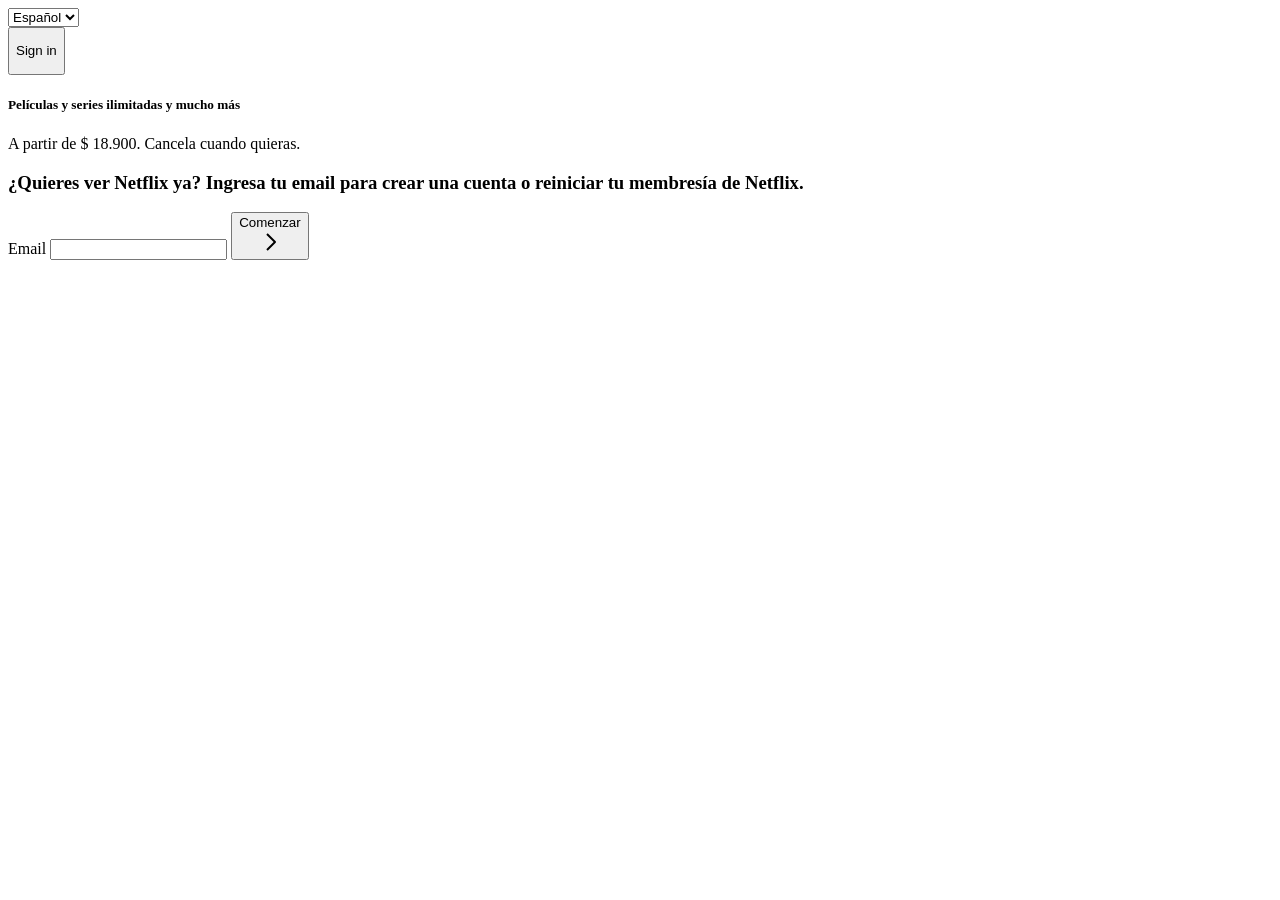
==== index.html @ 689d6ef3 "feat: hero login register estructurado en html" ====
<!DOCTYPE html>
<html lang="en">
<head>
    <meta charset="UTF-8">
    <meta name="viewport" content="width=device-width, initial-scale=1.0">
    <title>Netflix - Landing Page</title>
</head>
<body class="general-container">
    <main>
        <!--

        En esta sección de código habita el encabezado principal de la página
        contiene el logo de la plataforma, drop down list box que permite cambiar el idioma 
        y el botón para iniciar sessión, además, tenemos un titulo que nos da una introduccion a la landing page,
        un input para ingresar el correo electronico y ademas un botón pasar a la opción de registrarse
        
        -->

        <section class="hero-login-register">
            <header class="hero-cont-nav">

                <nav class="hero-nav-principal">

                    <div class="hero-cont-logo"></div>

                    <div class="hero-cont-buttons">

                        <div class="hero-language-container">
                            <select id="languageSelector">
                                <option value="es">Español</option>
                                <option value="en">English</option>
                            </select>
                        </div>

                        <button class="hero-sign-in">
                            <p class="sign-in">Sign in</p>
                        </button>
                    </div>

                </nav>

                <section class="hero-form">
                    <section class="section-register">

                        <article class="casilla-1">
                            <h1 class="title-description" id="title-description">Películas y series ilimitadas y mucho más</h1>
                            <p class="txt-description" id="txt-description">A partir de $ 18.900. Cancela cuando quieras.</p>
                        </article>

                        <article class="casilla-2">

                            <h3 class="register-txt">¿Quieres ver Netflix ya? Ingresa tu email para crear una cuenta o reiniciar tu membresía de Netflix.</h3>    

                            <div class="mini-form">

                                <label for="email">Email</label>
                                <input type="email" name="email-register" id="user-email">

                                <button class="comenzar" type="submit">Comenzar<div aria-hidden="true" class="flechita"><svg viewBox="0 0 24 24" width="24" height="24" data-icon="ChevronRightMedium" data-icon-id=":r4:" aria-hidden="true" xmlns="http://www.w3.org/2000/svg" fill="none" role="img"><path fill="currentColor" fill-rule="evenodd" d="m15.586 12-7.293 7.293 1.414 1.414 8-8a1 1 0 0 0 0-1.414l-8-8-1.414 1.414z" clip-rule="evenodd"></path></svg></div></button>

                            </div>
                        </article>
                    </section>
                </section>

            </header>
        </section>

    </main>
</body>
</html>
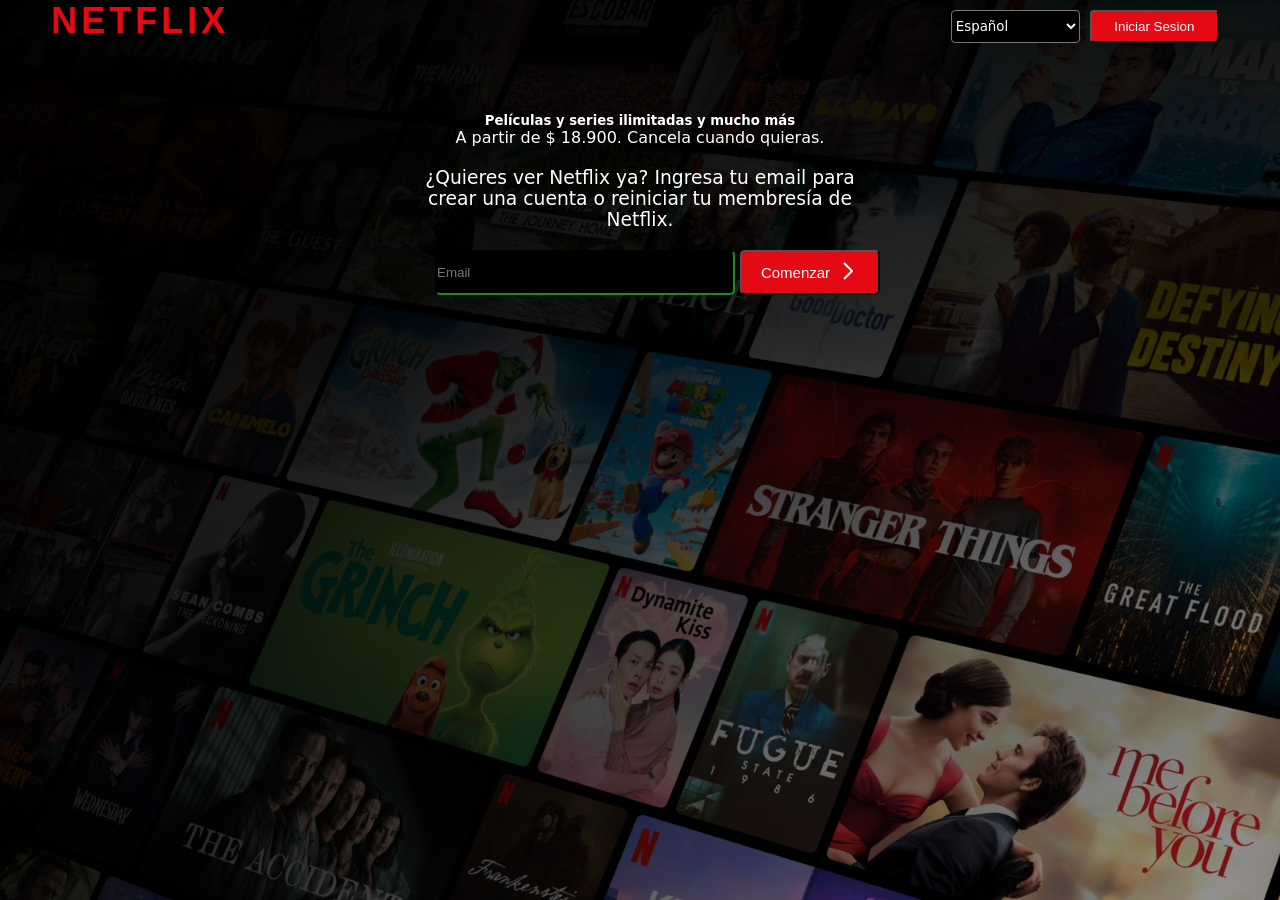
==== commit d15a20fe: "feat: css básico implementado" ====
--- a/index.html
+++ b/index.html
@@ -3,6 +3,7 @@
 <head>
     <meta charset="UTF-8">
     <meta name="viewport" content="width=device-width, initial-scale=1.0">
+    <link rel="stylesheet" href="style.css">
     <title>Netflix - Landing Page</title>
 </head>
 <body class="general-container">
@@ -13,15 +14,17 @@
         contiene el logo de la plataforma, drop down list box que permite cambiar el idioma 
         y el botón para iniciar sessión, además, tenemos un titulo que nos da una introduccion a la landing page,
         un input para ingresar el correo electronico y ademas un botón pasar a la opción de registrarse
-        
+
         -->
 
         <section class="hero-login-register">
-            <header class="hero-cont-nav">
+            <header class="hero-cont-register">
 
                 <nav class="hero-nav-principal">
 
-                    <div class="hero-cont-logo"></div>
+                    <div class="hero-cont-logo">
+                        <h1 class="netflix-logo">NETFLIX<h1>                  
+                    </div>
 
                     <div class="hero-cont-buttons">
 
@@ -33,7 +36,7 @@
                         </div>
 
                         <button class="hero-sign-in">
-                            <p class="sign-in">Sign in</p>
+                            <p class="sign-in">Iniciar Sesion</p>
                         </button>
                     </div>
 
@@ -53,8 +56,7 @@
 
                             <div class="mini-form">
 
-                                <label for="email">Email</label>
-                                <input type="email" name="email-register" id="user-email">
+                                <input type="email" name="email-register" id="user-email" placeholder="Email">
 
                                 <button class="comenzar" type="submit">Comenzar<div aria-hidden="true" class="flechita"><svg viewBox="0 0 24 24" width="24" height="24" data-icon="ChevronRightMedium" data-icon-id=":r4:" aria-hidden="true" xmlns="http://www.w3.org/2000/svg" fill="none" role="img"><path fill="currentColor" fill-rule="evenodd" d="m15.586 12-7.293 7.293 1.414 1.414 8-8a1 1 0 0 0 0-1.414l-8-8-1.414 1.414z" clip-rule="evenodd"></path></svg></div></button>
 
--- a/style.css
+++ b/style.css
@@ -0,0 +1,150 @@
+/*
+En esta primera seccion de código estamos aplicando un reset a los estilos de la landing page, 
+además de tambien aplicarle una imágen al fondo de la parte superior de nuestra página
+*/
+
+* {
+    margin: 0;
+    padding: 0;
+    box-sizing: border-box;
+}
+
+.hero-login-register {
+    background-size: cover;
+    background-position: center;
+    height: 100vh;
+    color: white;
+    position: relative;
+  min-height: 100vh;
+
+  background:
+    /* Oscuro arriba (navbar y textos) */
+    linear-gradient(
+      to bottom,
+      rgba(0, 0, 0, 0.9) 0%,
+      rgba(0, 0, 0, 0.75) 35%,
+      rgba(0, 0, 0, 0.4) 65%,
+      rgba(0, 0, 0, 0.2) 100%
+    ),
+
+    /* Oscuro lateral izquierdo (logo + texto) */
+    linear-gradient(
+      to right,
+      rgba(0, 0, 0, 0.85) 0%,
+      rgba(0, 0, 0, 0.6) 30%,
+      rgba(0, 0, 0, 0.25) 60%,
+      rgba(0, 0, 0, 0) 100%
+    ),
+
+    /* Imagen */
+    url('./assets/img/hero-bg.jpg');
+
+  background-size: cover;
+  background-position: center;
+  background-repeat: no-repeat;
+}
+
+
+.hero-nav-principal{
+    display: flex;
+    justify-content: space-between;
+    position: relative;
+}
+
+.hero-cont-logo{
+    position: relative;
+    left: 4%;
+}
+
+.netflix-logo {
+  font-family: Arial, Helvetica, sans-serif;
+  font-size: 36px;
+  font-weight: 900;
+  letter-spacing: 4px;
+  color: #E50914; /* Rojo Netflix */
+  text-transform: uppercase;
+  
+}
+
+.hero-cont-buttons{
+    display: flex;
+    flex-wrap: wrap;
+    gap: 10px;
+    position: relative;
+    right: 4%;
+    margin: 10px;
+}
+
+#languageSelector{
+    color: white;
+    background-color: black;
+    font-family: system-ui, -apple-system, BlinkMacSystemFont, 'Segoe UI', Roboto, Oxygen, Ubuntu, Cantarell, 'Open Sans', 'Helvetica Neue', sans-serif;
+    border-radius: 4px;
+    width:129px;
+    height: 33px;
+}
+
+.hero-sign-in{
+    background-color: #E50914;
+    color:white;
+    border-radius:4px;
+    width:129px;
+    height:33px;
+}
+
+
+.hero-form{
+    display:flex;
+    justify-content:center;
+    align-items:center;
+    color: white;
+    font-family: system-ui, -apple-system, BlinkMacSystemFont, 'Segoe UI', Roboto, Oxygen, Ubuntu, Cantarell, 'Open Sans', 'Helvetica Neue', sans-serif;
+    margin-top:60px;
+}
+
+.section-register{
+    width:450px;
+    height: 400px;
+    text-align: center;
+}
+
+.casilla-2{
+   margin-top: 20px;
+   position:relative; 
+}
+
+.register-txt{
+    font-weight: 400;
+}
+
+.mini-form{
+   margin-top: 20px;
+   position:relative;
+   display:flex; 
+   flex-wrap:wrap;
+   gap:5px;
+   left: 20px;
+}
+
+input{
+    color:white;
+    background-color:black;
+    border-color: rgb(11, 54, 11);
+    border-radius:5px;
+    width:300px;
+    height:45px;
+    
+}
+
+.comenzar{
+    display: flex;
+    justify-content: center;
+    align-items: center;
+    gap:5px;
+    color:white;
+    background-color: #E50914;
+    width:140px;
+    border-radius: 5px;
+    font-size:15px;
+    
+}
